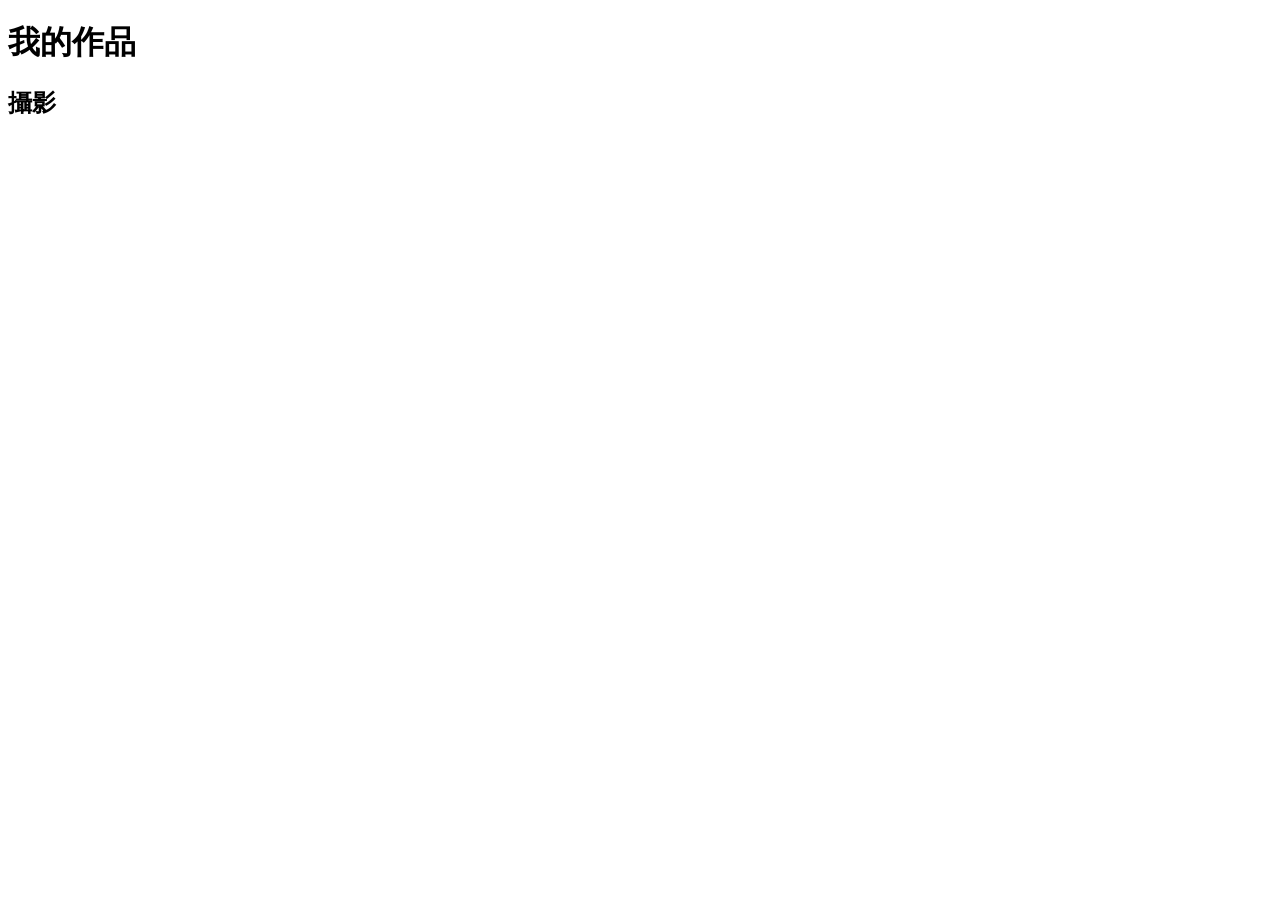
==== lab3/index.html @ 044e185f "lab3" ====
<!DOCTYPE html>
<html lang="en">
<head>
    <meta charset="UTF-8">
    <meta http-equiv="X-UA-Compatible" content="IE=edge">
    <meta name="viewport" content="width=device-width, initial-scale=1.0">
    <title>Document</title>
</head>
<body>
    <h1>我的作品</h1>
    <h2>攝影</h2>
</body>
</html>
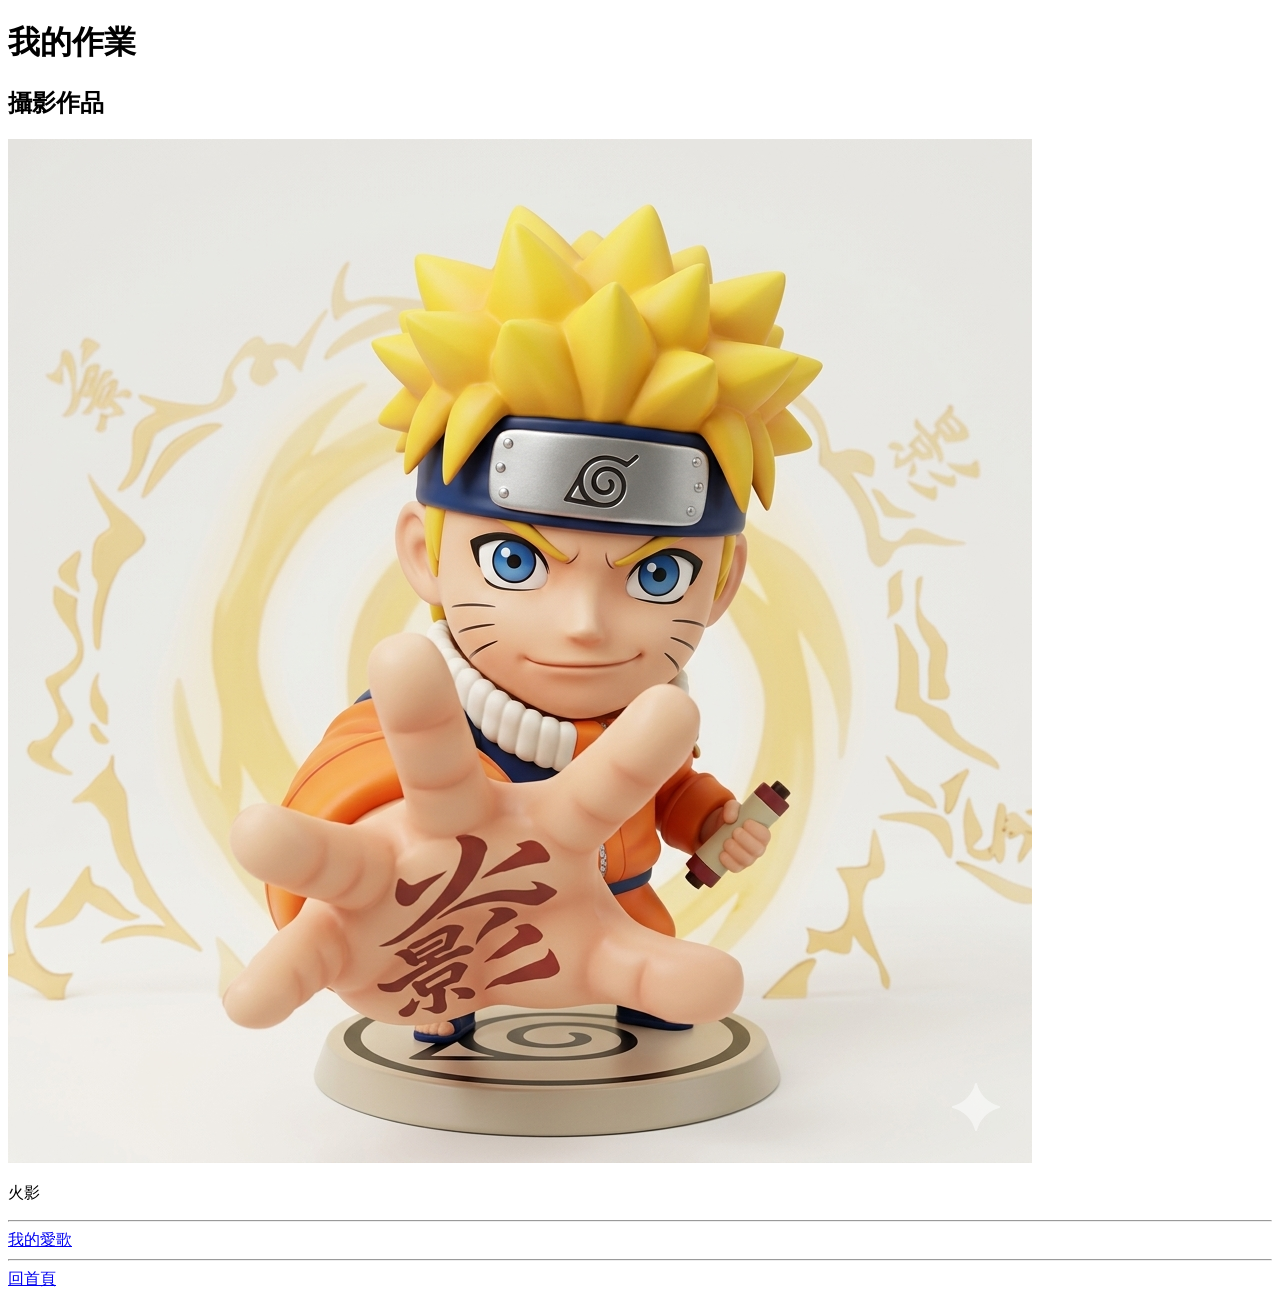
==== commit ea1e5e5a: "lab3" ====
--- a/lab3/index.html
+++ b/lab3/index.html
@@ -2,12 +2,18 @@
 <html lang="en">
 <head>
     <meta charset="UTF-8">
-    <meta http-equiv="X-UA-Compatible" content="IE=edge">
     <meta name="viewport" content="width=device-width, initial-scale=1.0">
     <title>Document</title>
 </head>
 <body>
-    <h1>我的作品</h1>
-    <h2>攝影</h2>
+    <h1>我的作業</h1>
+    <h2>攝影作品</h2>
+   <img src="1.png" alt="火影" srcset="">
+   <p>火影</p>
+   <hr>
+
 </body>
+<a href="https://youtu.be/7XlqcS6B7WA?si=41lWvecp6e_c-nBS">我的愛歌</a>
+<hr>
+   <a href="a../index.html">回首頁</a>
 </html>
